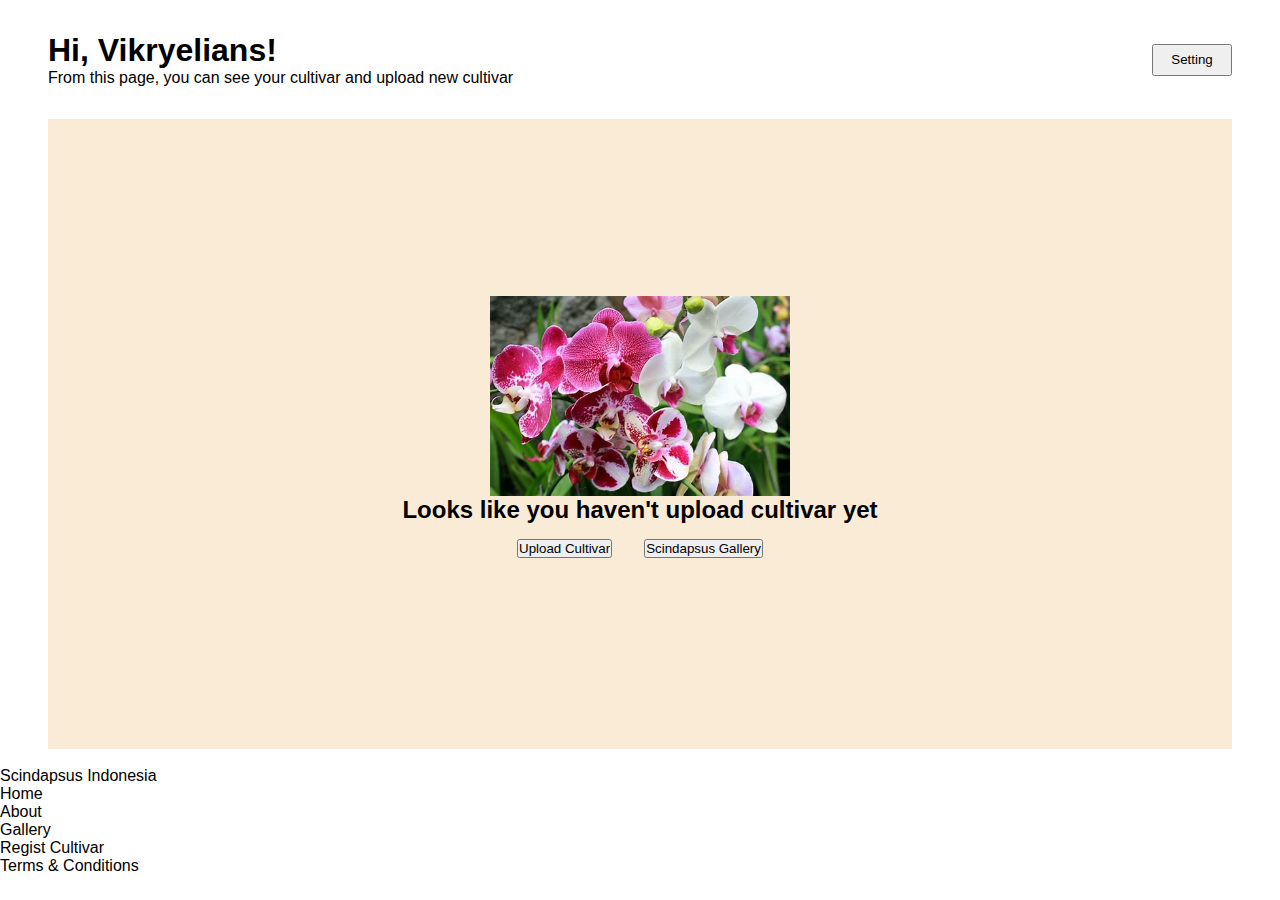
==== index.html @ fac49729 "first commit" ====
<!DOCTYPE html>
<html lang="en">
<head>
    <meta charset="UTF-8">
    <meta name="viewport" content="width=device-width, initial-scale=1.0">
    <title>Tugas</title>
    <link rel="stylesheet" href="style.css">
</head>
<body>
    <section>
        <header>
            <div class="left">
                <h1>Hi, Vikryelians!</h1>
                <p>From this page, you can see your cultivar and upload new cultivar</p>
            </div>
            <div class="right">
                <button>Setting</button>
            </div>
        </header>
        <main>
            <div class="main-image">
                <img src="th.jpg" alt="">
                <h2>Looks like you haven't upload cultivar yet</h2>
            </div>
            <div class="button">
                    <button>Upload Cultivar</button>
                    <button>Scindapsus Gallery</button>
            </div>
        </main>
    </section>
    <footer>
        <div class="left-footer">
            <img src="" alt="">
            <p>Scindapsus Indonesia</p>
        </div>
        <div class="right-footer">
            <ul>
                <li>Home</li>
                <li>About</li>
                <li>Gallery</li>
                <li>Regist Cultivar</li>
                <li>Terms & Conditions</li>
            </ul>
        </div>
    </footer>
</body>
</html>
---- style.css ----
* {
    margin: 0;
    padding: 0;
    box-sizing: border-box;
    font-family: 'Gill Sans', 'Gill Sans MT', Calibri, 'Trebuchet MS', sans-serif;
}

section {
    margin: 2rem 3rem 0 3rem;
}

header {
    display: flex;
    justify-content: space-between;
    align-items: center;
    padding-bottom: 2rem;
}

h1 {
    font-size: 2rem;
}

.right button {
    height: 2rem;
    width: 5rem;
}

main {
    display: flex;
    justify-content: center;
    align-items: center;
    flex-direction: column;
    background-color: antiquewhite;
    min-height: 70vh;
}

main img {
    height: 200px;
    display: block;
    margin: auto;
}

.button {
    display: flex;
    gap: 2rem;
    margin: 15px;
}
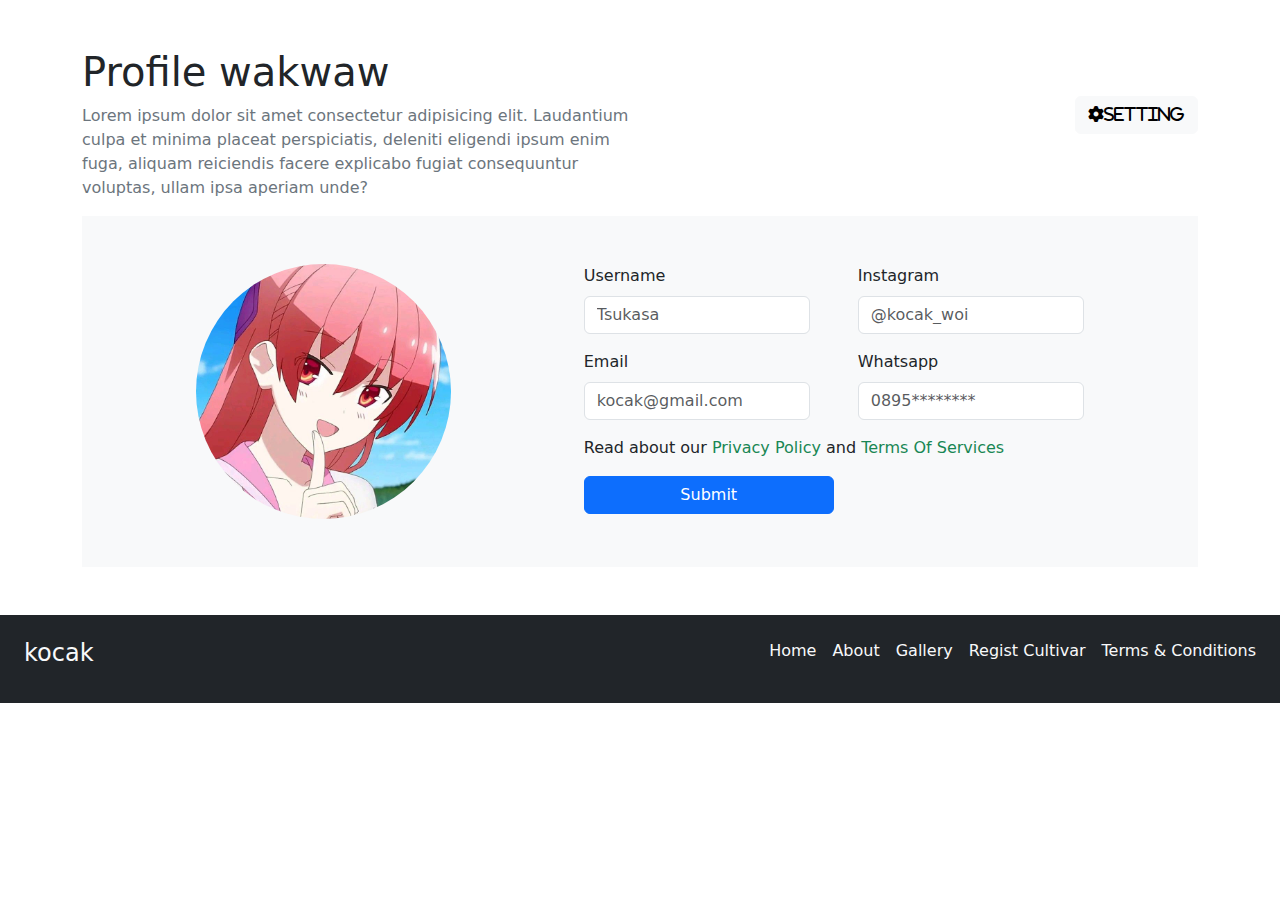
==== commit dc850c52: "change name file" ====
--- a/index.html
+++ b/index.html
@@ -1,47 +1,102 @@
 <!DOCTYPE html>
 <html lang="en">
-<head>
-    <meta charset="UTF-8">
-    <meta name="viewport" content="width=device-width, initial-scale=1.0">
-    <title>Tugas</title>
-    <link rel="stylesheet" href="style.css">
-</head>
-<body>
-    <section>
-        <header>
-            <div class="left">
-                <h1>Hi, Vikryelians!</h1>
-                <p>From this page, you can see your cultivar and upload new cultivar</p>
-            </div>
-            <div class="right">
-                <button>Setting</button>
-            </div>
-        </header>
-        <main>
-            <div class="main-image">
-                <img src="th.jpg" alt="">
-                <h2>Looks like you haven't upload cultivar yet</h2>
-            </div>
-            <div class="button">
-                    <button>Upload Cultivar</button>
-                    <button>Scindapsus Gallery</button>
-            </div>
-        </main>
-    </section>
-    <footer>
-        <div class="left-footer">
-            <img src="" alt="">
-            <p>Scindapsus Indonesia</p>
+  <head>
+    <meta charset="UTF-8" />
+    <meta name="viewport" content="width=device-width, initial-scale=1.0" />
+    <title>Bootstrap</title>
+    <link
+      href="https://cdn.jsdelivr.net/npm/bootstrap@5.3.3/dist/css/bootstrap.min.css"
+      rel="stylesheet"
+      integrity="sha384-QWTKZyjpPEjISv5WaRU9OFeRpok6YctnYmDr5pNlyT2bRjXh0JMhjY6hW+ALEwIH"
+      crossorigin="anonymous"
+    />
+    <link
+      rel="stylesheet"
+      href="https://cdnjs.cloudflare.com/ajax/libs/font-awesome/6.7.2/css/all.min.css"
+      integrity="sha512-Evv84Mr4kqVGRNSgIGL/F/aIDqQb7xQ2vcrdIwxfjThSH8CSR7PBEakCr51Ck+w+/U6swU2Im1vVX0SVk9ABhg=="
+      crossorigin="anonymous"
+      referrerpolicy="no-referrer"
+    />
+  </head>
+  <body>
+    <div class="container py-5">
+      <script
+        src="https://cdn.jsdelivr.net/npm/bootstrap@5.3.3/dist/js/bootstrap.bundle.min.js"
+        integrity="sha384-YvpcrYf0tY3lHB60NNkmXc5s9fDVZLESaAA55NDzOxhy9GkcIdslK1eN7N6jIeHz"
+        crossorigin="anonymous"
+      ></script>
+
+      <div class="d-flex justify-content-between">
+        <div class="w-50">
+          <h1>Profile wakwaw</h1>
+          <p class="text-secondary">
+            Lorem ipsum dolor sit amet consectetur adipisicing elit. Laudantium
+            culpa et minima placeat perspiciatis, deleniti eligendi ipsum enim
+            fuga, aliquam reiciendis facere explicabo fugiat consequuntur
+            voluptas, ullam ipsa aperiam unde?
+          </p>
         </div>
-        <div class="right-footer">
-            <ul>
-                <li>Home</li>
-                <li>About</li>
-                <li>Gallery</li>
-                <li>Regist Cultivar</li>
-                <li>Terms & Conditions</li>
+        <div>
+          <button class="btn btn-light mt-5">
+            <i class="fa-solid fa-gear">Setting</i>
+          </button>
+        </div>
+      </div>
+
+      <div class="bg-light p-5 d-flex justify-content-around">
+        <img src="Tzukasa.jpg" alt="profile" class="rounded-circle w-25 h-auto"/>
+        <div>
+            <form class="">
+                <div class="d-flex justify-content-between ">
+                    <div class="pe-5 ">
+                        <div class="mb-3 ">
+                            <label for="exampleInputEmail1" class="form-label">Username</label>
+                            <input type="text" class="form-control"  placeholder="Tsukasa">
+                            <div id="emailHelp" class="form-text"></div>
+                        </div>
+                        <div class="mb-3">
+                            <label for="exampleInputEmail1" class="form-label">Email</label>
+                            <input type="email" class="form-control" placeholder="kocak@gmail.com">
+                            <div id="emailHelp" class="form-text"></div>
+                        </div>
+                    </div>
+                    <div>
+                        <div class="mb-3">
+                            <label for="exampleInputEmail1" class="form-label">Instagram</label>
+                            <input type="text" class="form-control" placeholder="@kocak_woi">
+                            <div id="emailHelp" class="form-text"></div>
+                        </div>
+                        <div class="mb-3">
+                            <label for="exampleInputPassword1" class="form-label">Whatsapp</label>
+                            <input type="number" class="form-control" placeholder="0895********">
+                        </div>
+                    </div>
+                </div>
+                
+                
+                <div class="">
+                  <p>Read about our <a href="" class="text-decoration-none text-success">Privacy Policy</a> and <a href="" class="text-decoration-none text-success">Terms Of Services</a></p>
+                </div>
+                <button type="submit" class="btn btn-primary w-50">Submit</button>
+              </form>
+        </div>
+      </div>
+    </div>
+
+    <footer class="bg-dark p-4 d-flex justify-content-between">
+        <div class="text-light">
+            <h4 class="text-light">kocak</h4>
+        </div>
+        <div class="text-light">
+            <ul class="text-light d-flex justify-content-between list-group-numbered gap-3">
+                <li><a class="text-light text-decoration-none " href="Home">Home</a></li>
+                <li><a class="text-light text-decoration-none " href="About">About</a></li>
+                <li><a class="text-light text-decoration-none " href="Gallery">Gallery</a></li>
+                <li><a class="text-light text-decoration-none " href="Regist Cultivar">Regist Cultivar</a></li>
+                <li><a class="text-light text-decoration-none " href="Terms & Conditions">Terms & Conditions</a></li>
             </ul>
         </div>
+
     </footer>
-</body>
-</html>+  </body>
+</html>
